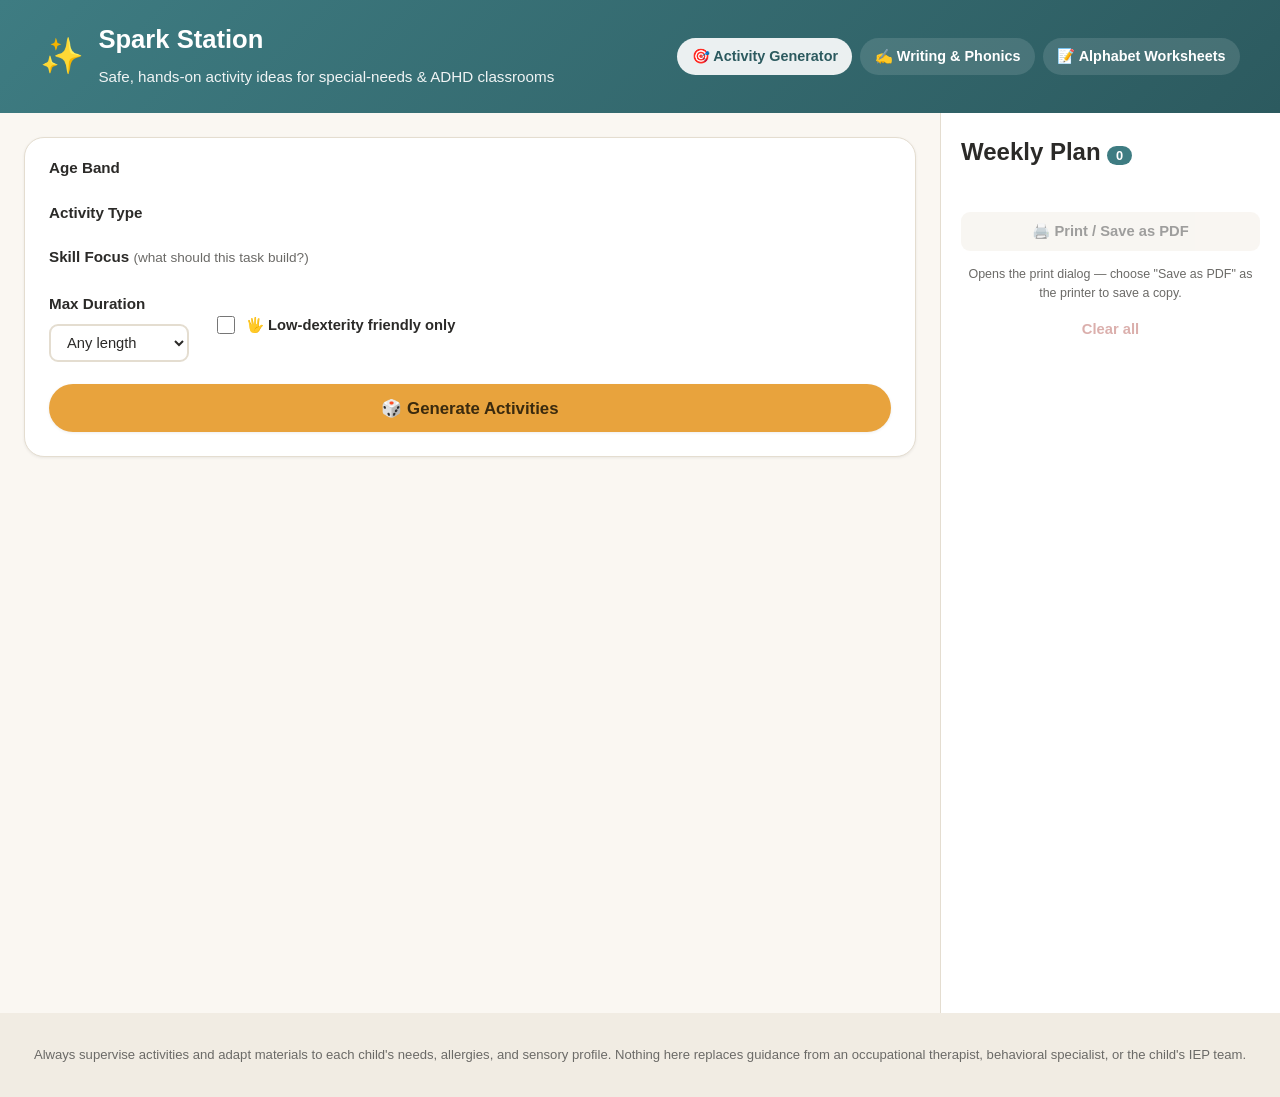
==== index.html @ 494ace29 "Add printable A-Z alphabet worksheets with editable trace-your-name New alphabet-worksheets.html pag" ====
<!DOCTYPE html>
<html lang="en">
<head>
  <meta charset="UTF-8" />
  <meta name="viewport" content="width=device-width, initial-scale=1.0" />
  <title>Spark Station — Activity Generator</title>
  <meta name="description" content="Generate safe, age-banded activities and science mini-experiments for special-needs and ADHD classrooms, then build a printable weekly plan." />
  <link rel="stylesheet" href="css/styles.css" />
</head>
<body>

  <header class="site-header">
    <div class="header-inner">
      <div class="brand">
        <span class="brand-emoji" aria-hidden="true">✨</span>
        <div>
          <h1>Spark Station</h1>
          <p class="tagline">Safe, hands-on activity ideas for special-needs &amp; ADHD classrooms</p>
        </div>
      </div>
      <nav class="site-nav" aria-label="Site sections">
        <a href="index.html" class="nav-link active">🎯 Activity Generator</a>
        <a href="writing.html" class="nav-link">✍️ Writing &amp; Phonics</a>
        <a href="alphabet-worksheets.html" class="nav-link">📝 Alphabet Worksheets</a>
      </nav>
    </div>
  </header>

  <main class="app-main">

    <section class="controls-panel" aria-label="Filters">
      <div class="control-group">
        <h2 class="control-label">Age Band</h2>
        <div id="age-toggle" class="toggle-group" role="group" aria-label="Age band"></div>
      </div>

      <div class="control-group">
        <h2 class="control-label">Activity Type</h2>
        <div id="category-chips" class="chip-group" role="group" aria-label="Activity category"></div>
      </div>

      <div class="control-group">
        <h2 class="control-label">Skill Focus <span class="control-sublabel">(what should this task build?)</span></h2>
        <div id="benefit-chips" class="chip-group" role="group" aria-label="Skill focus"></div>
      </div>

      <div class="control-group control-row">
        <div>
          <label class="control-label" for="duration-select">Max Duration</label>
          <select id="duration-select" class="select-input">
            <option value="">Any length</option>
            <option value="10">10 min or less</option>
            <option value="15">15 min or less</option>
            <option value="20">20 min or less</option>
            <option value="30">30 min or less</option>
          </select>
        </div>
        <div class="dexterity-field">
          <label class="checkbox-label">
            <input type="checkbox" id="dexterity-toggle" />
            <span>🖐 Low-dexterity friendly only</span>
          </label>
        </div>
      </div>

      <button type="button" id="generate-btn" class="btn btn-generate">
        <span aria-hidden="true">🎲</span> Generate Activities
      </button>
    </section>

    <section class="results-section" aria-label="Generated activities">
      <div id="results-grid" class="results-grid"></div>
      <p id="empty-state" class="empty-state" hidden>
        No activities match those filters yet — try widening the age band, activity type, or duration.
      </p>
    </section>
  </main>

  <aside class="plan-drawer" aria-label="Weekly plan">
    <div class="plan-header">
      <h2>Weekly Plan <span id="plan-count" class="plan-count-badge">0</span></h2>
    </div>
    <ul id="plan-list" class="plan-list"></ul>
    <div class="plan-actions">
      <button type="button" id="print-plan-btn" class="btn btn-secondary" disabled>🖨️ Print / Save as PDF</button>
      <p class="print-hint">Opens the print dialog — choose "Save as PDF" as the printer to save a copy.</p>
      <button type="button" id="clear-plan-btn" class="btn btn-text" disabled>Clear all</button>
    </div>
  </aside>

  <footer class="site-footer">
    <p>Always supervise activities and adapt materials to each child's needs, allergies, and sensory profile. Nothing here replaces guidance from an occupational therapist, behavioral specialist, or the child's IEP team.</p>
  </footer>

  <div id="modal-backdrop" class="modal-backdrop" hidden>
    <div class="modal" role="dialog" aria-modal="true" aria-labelledby="modal-title">
      <button type="button" id="modal-close" class="modal-close" aria-label="Close details">✕</button>
      <div id="modal-body" class="modal-body"></div>
    </div>
  </div>

  <div id="print-sheet" class="print-sheet" aria-hidden="true"></div>

  <script src="js/activities-data.js"></script>
  <script src="js/app.js"></script>
</body>
</html>
---- css/styles.css ----
/* Spark Station — calm, high-contrast, low-motion styling suited to
   classrooms working with sensory-sensitive and ADHD kids (the teacher
   using this app, not the kids, but the palette stays gentle regardless). */

:root {
  --bg: #FAF7F2;
  --surface: #FFFFFF;
  --surface-alt: #F1ECE3;
  --ink: #2B2A28;
  --muted: #6B6A67;
  --border: #E4DDD0;
  --primary: #3E7C82;
  --primary-dark: #2C5A5F;
  --primary-contrast: #FFFFFF;
  --accent: #E8A33D;
  --danger: #B0504A;
  --radius-lg: 20px;
  --radius-md: 14px;
  --radius-sm: 9px;
  --shadow-sm: 0 1px 3px rgba(43, 42, 40, 0.08);
  --shadow-md: 0 6px 20px rgba(43, 42, 40, 0.10);
  --font: -apple-system, BlinkMacSystemFont, "Segoe UI", Roboto, Helvetica, Arial, sans-serif;
}

* { box-sizing: border-box; }

html, body {
  margin: 0;
  padding: 0;
}

body {
  font-family: var(--font);
  background: var(--bg);
  color: var(--ink);
  line-height: 1.5;
  display: grid;
  grid-template-columns: 1fr 340px;
  grid-template-areas:
    "header header"
    "main aside"
    "footer footer";
  min-height: 100vh;
}

@media (max-width: 900px) {
  body {
    grid-template-columns: 1fr;
    grid-template-areas:
      "header"
      "main"
      "aside"
      "footer";
  }
}

h1, h2, h3, h4 { margin: 0 0 0.4em; line-height: 1.25; }

/* ---------- Header ---------- */
.site-header {
  grid-area: header;
  background: linear-gradient(135deg, var(--primary), var(--primary-dark));
  color: var(--primary-contrast);
  padding: 1.5rem 1.5rem;
}

.header-inner {
  max-width: 1200px;
  margin: 0 auto;
  display: flex;
  align-items: center;
  justify-content: space-between;
  flex-wrap: wrap;
  gap: 1rem;
}

.site-nav { display: flex; gap: 0.5rem; flex-wrap: wrap; }
.nav-link {
  color: var(--primary-contrast);
  text-decoration: none;
  font-weight: 600;
  font-size: 0.9rem;
  padding: 0.5rem 0.9rem;
  border-radius: 999px;
  background: rgba(255, 255, 255, 0.12);
  transition: background 0.15s ease;
  white-space: nowrap;
}
.nav-link:hover { background: rgba(255, 255, 255, 0.22); }
.nav-link.active { background: rgba(255, 255, 255, 0.9); color: var(--primary-dark); }

.brand { display: flex; align-items: center; gap: 0.9rem; }
.brand-emoji { font-size: 2.2rem; }
.brand h1 { font-size: 1.6rem; }
.tagline { margin: 0.15rem 0 0; opacity: 0.92; font-size: 0.95rem; }

/* ---------- Main layout ---------- */
.app-main {
  grid-area: main;
  padding: 1.5rem;
  max-width: 1200px;
}

.controls-panel {
  background: var(--surface);
  border: 1px solid var(--border);
  border-radius: var(--radius-lg);
  padding: 1.25rem 1.5rem 1.5rem;
  box-shadow: var(--shadow-sm);
  margin-bottom: 1.5rem;
}

.control-group { margin-bottom: 1.1rem; }
.control-group:last-of-type { margin-bottom: 1.4rem; }

.control-label {
  font-size: 0.95rem;
  font-weight: 700;
  color: var(--ink);
  margin-bottom: 0.5rem;
  display: block;
}
.control-sublabel { font-weight: 400; color: var(--muted); font-size: 0.85rem; }

.control-row {
  display: flex;
  flex-wrap: wrap;
  gap: 1.5rem;
  align-items: center;
}

.toggle-group, .chip-group {
  display: flex;
  flex-wrap: wrap;
  gap: 0.5rem;
}

.toggle-btn {
  border: 2px solid var(--border);
  background: var(--surface);
  color: var(--ink);
  padding: 0.5rem 1rem;
  border-radius: 999px;
  font-size: 0.9rem;
  font-weight: 600;
  cursor: pointer;
  transition: background 0.15s ease, border-color 0.15s ease, color 0.15s ease, transform 0.1s ease;
}
.toggle-btn:hover { border-color: var(--primary); transform: translateY(-1px); }
.toggle-btn.active {
  background: var(--primary);
  border-color: var(--primary);
  color: var(--primary-contrast);
}

.chip {
  border: 2px solid var(--chip-color, var(--border));
  background: var(--surface);
  color: var(--ink);
  padding: 0.45rem 0.9rem;
  border-radius: 999px;
  font-size: 0.88rem;
  font-weight: 600;
  cursor: pointer;
  display: inline-flex;
  align-items: center;
  gap: 0.35rem;
  transition: background 0.15s ease, color 0.15s ease, transform 0.1s ease;
}
.chip:hover { transform: translateY(-1px); }
.chip.active {
  background: var(--chip-color, var(--primary));
  color: #fff;
}
.chip-benefit { --chip-color: var(--accent); }
.chip-emoji { font-size: 1rem; }

.select-input {
  border: 2px solid var(--border);
  border-radius: var(--radius-sm);
  padding: 0.5rem 0.75rem;
  font-size: 0.92rem;
  font-family: inherit;
  color: var(--ink);
  background: var(--surface);
}

.checkbox-label {
  display: inline-flex;
  align-items: center;
  gap: 0.5rem;
  font-size: 0.92rem;
  font-weight: 600;
  cursor: pointer;
}
.checkbox-label input { width: 18px; height: 18px; accent-color: var(--primary); cursor: pointer; }

.btn {
  border: none;
  border-radius: var(--radius-sm);
  padding: 0.65rem 1.1rem;
  font-size: 0.92rem;
  font-weight: 700;
  font-family: inherit;
  cursor: pointer;
  transition: background 0.15s ease, transform 0.1s ease, box-shadow 0.15s ease;
}
.btn:disabled { opacity: 0.45; cursor: not-allowed; }

.btn-generate {
  background: var(--accent);
  color: #3A2A0E;
  font-size: 1.05rem;
  padding: 0.85rem 1.5rem;
  border-radius: 999px;
  box-shadow: var(--shadow-sm);
  width: 100%;
}
.btn-generate:hover { transform: translateY(-1px); box-shadow: var(--shadow-md); }

.btn-primary { background: var(--primary); color: #fff; }
.btn-primary:hover { background: var(--primary-dark); }

.btn-secondary { background: var(--surface-alt); color: var(--ink); }
.btn-secondary:hover { background: var(--border); }

.btn-added { background: #E4F1E0; color: #2F5A28; }

.btn-text { background: transparent; color: var(--danger); font-weight: 600; }
.btn-text:hover { text-decoration: underline; }

/* ---------- Results ---------- */
.results-grid {
  display: grid;
  grid-template-columns: repeat(auto-fill, minmax(270px, 1fr));
  gap: 1.1rem;
}

.empty-state {
  background: var(--surface);
  border: 1px dashed var(--border);
  border-radius: var(--radius-md);
  padding: 2rem;
  text-align: center;
  color: var(--muted);
}

.activity-card {
  background: var(--surface);
  border: 1px solid var(--border);
  border-top: 5px solid var(--card-color, var(--primary));
  border-radius: var(--radius-md);
  padding: 1.1rem 1.2rem 1.3rem;
  box-shadow: var(--shadow-sm);
  display: flex;
  flex-direction: column;
  transition: box-shadow 0.15s ease, transform 0.15s ease;
}
.activity-card:hover { box-shadow: var(--shadow-md); transform: translateY(-2px); }

.card-top {
  display: flex;
  align-items: center;
  justify-content: space-between;
  margin-bottom: 0.5rem;
}

.card-category {
  font-size: 0.82rem;
  font-weight: 700;
  color: var(--card-color, var(--primary));
  text-transform: uppercase;
  letter-spacing: 0.02em;
}

.icon-btn {
  border: none;
  background: var(--surface-alt);
  color: var(--ink);
  width: 32px;
  height: 32px;
  border-radius: 999px;
  cursor: pointer;
  font-size: 1rem;
  display: inline-flex;
  align-items: center;
  justify-content: center;
  transition: background 0.15s ease, transform 0.2s ease;
}
.icon-btn:hover { background: var(--border); }
.refresh-btn:active { transform: rotate(180deg); }

.card-title { font-size: 1.15rem; margin-bottom: 0.55rem; }

.card-badges { display: flex; flex-wrap: wrap; gap: 0.4rem; margin-bottom: 0.6rem; }
.badge {
  background: var(--surface-alt);
  color: var(--ink);
  font-size: 0.78rem;
  font-weight: 600;
  padding: 0.25rem 0.6rem;
  border-radius: 999px;
}
.badge-dex { background: #E4F1E0; color: #2F5A28; }

.card-benefits-label {
  font-size: 0.76rem;
  font-weight: 700;
  text-transform: uppercase;
  letter-spacing: 0.03em;
  color: var(--muted);
  margin: 0.3rem 0 0.3rem;
}
.card-benefits { display: flex; flex-wrap: wrap; gap: 0.35rem; margin-bottom: 0.7rem; }
.pill {
  background: #FDF3E3;
  color: #8A5A12;
  border: 1px solid #F1D9A8;
  font-size: 0.76rem;
  font-weight: 600;
  padding: 0.2rem 0.55rem;
  border-radius: 999px;
  cursor: default;
}

.card-materials {
  font-size: 0.85rem;
  color: var(--muted);
  margin: 0 0 0.9rem;
  flex-grow: 1;
}

.card-actions { display: flex; gap: 0.5rem; flex-wrap: wrap; }
.card-actions .btn { flex: 1; min-width: 120px; }

/* ---------- Plan drawer ---------- */
.plan-drawer {
  grid-area: aside;
  background: var(--surface);
  border-left: 1px solid var(--border);
  padding: 1.5rem 1.25rem;
  position: sticky;
  top: 0;
  align-self: start;
  height: 100vh;
  overflow-y: auto;
}

@media (max-width: 900px) {
  .plan-drawer { border-left: none; border-top: 1px solid var(--border); position: static; height: auto; }
}

.plan-header { display: flex; align-items: center; gap: 0.5rem; margin-bottom: 1rem; }
.plan-count-badge {
  background: var(--primary);
  color: #fff;
  font-size: 0.8rem;
  font-weight: 700;
  padding: 0.1rem 0.55rem;
  border-radius: 999px;
}

.plan-list { list-style: none; margin: 0 0 1.2rem; padding: 0; display: flex; flex-direction: column; gap: 0.5rem; }
.plan-empty { color: var(--muted); font-size: 0.88rem; }

.plan-item {
  display: flex;
  align-items: center;
  gap: 0.5rem;
  background: var(--surface-alt);
  border-radius: var(--radius-sm);
  padding: 0.55rem 0.7rem;
  font-size: 0.88rem;
}
.plan-item-emoji { flex-shrink: 0; }
.plan-item-title { flex-grow: 1; font-weight: 600; }
.plan-item-benefits { flex-shrink: 0; font-size: 0.85rem; }
.plan-item-duration { flex-shrink: 0; color: var(--muted); font-size: 0.8rem; }
.plan-remove-btn { width: 24px; height: 24px; font-size: 0.8rem; flex-shrink: 0; }

.plan-actions { display: flex; flex-direction: column; gap: 0.5rem; }

/* ---------- Footer ---------- */
.site-footer {
  grid-area: footer;
  background: var(--surface-alt);
  color: var(--muted);
  font-size: 0.82rem;
  padding: 1.2rem 1.5rem;
  text-align: center;
}

/* ---------- Modal ---------- */
.modal-backdrop {
  position: fixed;
  inset: 0;
  background: rgba(43, 42, 40, 0.55);
  display: flex;
  align-items: center;
  justify-content: center;
  padding: 1.5rem;
  z-index: 100;
}
.modal-backdrop[hidden] { display: none; }

.modal {
  background: var(--surface);
  border-radius: var(--radius-lg);
  max-width: 620px;
  width: 100%;
  max-height: 88vh;
  overflow-y: auto;
  padding: 1.75rem 2rem 2rem;
  position: relative;
  box-shadow: 0 20px 60px rgba(0,0,0,0.25);
}

.modal-close {
  position: absolute;
  top: 1rem;
  right: 1rem;
  border: none;
  background: var(--surface-alt);
  width: 34px;
  height: 34px;
  border-radius: 999px;
  font-size: 1rem;
  cursor: pointer;
}
.modal-close:hover { background: var(--border); }

.modal-category {
  display: inline-block;
  font-weight: 700;
  font-size: 0.85rem;
  color: var(--card-color, var(--primary));
  text-transform: uppercase;
  letter-spacing: 0.02em;
  margin-bottom: 0.4rem;
}

.modal-body h2 { font-size: 1.5rem; margin-bottom: 0.7rem; }
.modal-body h4 { margin-top: 1.4rem; margin-bottom: 0.4rem; font-size: 1rem; color: var(--primary-dark); }
.modal-body ul, .modal-body ol { margin: 0; padding-left: 1.3rem; }
.modal-body li { margin-bottom: 0.35rem; }
.modal-body p { margin: 0.3rem 0; }

.safety-list li { color: #7A3A34; }
.tips-list li { color: var(--primary-dark); }
.benefits-list li { color: #8A5A12; }

.modal-actions { margin-top: 1.6rem; }
.modal-actions .btn { width: 100%; }

body.modal-open { overflow: hidden; }

/* ---------- Reduced motion ---------- */
@media (prefers-reduced-motion: reduce) {
  * { transition: none !important; animation: none !important; }
}

/* ---------- Print (Weekly Plan — full activity details) ---------- */
.print-activity {
  break-inside: avoid;
  margin-bottom: 2rem;
  padding-bottom: 1.5rem;
  border-bottom: 1px solid #ccc;
}
.print-activity:last-child { border-bottom: none; }

/* ==================== Writing & Phonics page ==================== */

.writing-page { display: block; }

.writing-main {
  max-width: 1000px;
  margin: 0 auto;
  padding: 1.5rem;
}

.speech-notice {
  background: #FDF3E3;
  border: 1px solid #F1D9A8;
  color: #8A5A12;
  border-radius: var(--radius-sm);
  padding: 0.75rem 1rem;
  font-size: 0.88rem;
  margin: 0 0 1rem;
}

.mode-tabs {
  display: flex;
  gap: 0.5rem;
  margin-bottom: 1.25rem;
  flex-wrap: wrap;
}

.mode-tab {
  border: 2px solid var(--border);
  background: var(--surface);
  color: var(--ink);
  padding: 0.65rem 1.2rem;
  border-radius: 999px;
  font-size: 0.95rem;
  font-weight: 700;
  cursor: pointer;
  transition: background 0.15s ease, border-color 0.15s ease, color 0.15s ease;
}
.mode-tab.active { background: var(--primary); border-color: var(--primary); color: #fff; }

.mode-panel[hidden] { display: none; }

.btn-text-wide {
  background: transparent;
  color: var(--primary-dark);
  font-weight: 600;
  text-decoration: underline;
  padding: 0.5rem;
  width: 100%;
  text-align: center;
  margin-top: 0.75rem;
}
.btn-text-wide:hover { color: var(--danger); }

/* ---- Tracing ---- */

.trace-layout {
  background: var(--surface);
  border: 1px solid var(--border);
  border-radius: var(--radius-lg);
  padding: 1.5rem;
  box-shadow: var(--shadow-sm);
  display: grid;
  grid-template-columns: 260px 1fr;
  gap: 1.5rem;
  align-items: start;
}

@media (max-width: 750px) {
  .trace-layout { grid-template-columns: 1fr; }
}

.trace-controls { display: flex; flex-direction: column; }

.color-swatches { display: flex; gap: 0.5rem; flex-wrap: wrap; }
.color-swatch {
  width: 34px;
  height: 34px;
  border-radius: 999px;
  border: 3px solid transparent;
  background: var(--sw-color);
  cursor: pointer;
  padding: 0;
}
.color-swatch.active { border-color: var(--ink); }

.trace-current-label {
  font-size: 1.05rem;
  font-weight: 700;
  color: var(--primary-dark);
  margin: 1rem 0 0.75rem;
}

.trace-rhyme {
  font-size: 0.95rem;
  font-style: italic;
  color: #8A5A12;
  background: #FDF3E3;
  border: 1px solid #F1D9A8;
  border-radius: var(--radius-sm);
  padding: 0.6rem 0.8rem;
  margin: 0 0 0.75rem;
}
.trace-rhyme[hidden] { display: none; }

.trace-action-row {
  display: flex;
  gap: 0.5rem;
  margin-bottom: 0.5rem;
}
.trace-action-row .btn { flex: 1; padding-left: 0.5rem; padding-right: 0.5rem; }

.trace-canvas-wrap {
  display: flex;
  justify-content: center;
  align-items: center;
  background: var(--surface-alt);
  border-radius: var(--radius-md);
  padding: 0.5rem;
}

#trace-canvas {
  width: 100%;
  max-width: 560px;
  aspect-ratio: 1 / 1;
  background: #fff;
  border-radius: var(--radius-md);
  border: 2px solid var(--border);
  cursor: crosshair;
  touch-action: none;
}

/* ---- Phonics & Spelling ---- */

.phonics-layout {
  background: var(--surface);
  border: 1px solid var(--border);
  border-radius: var(--radius-lg);
  padding: 1.5rem;
  box-shadow: var(--shadow-sm);
}

.phonics-word-actions {
  display: flex;
  gap: 0.5rem;
  flex-wrap: wrap;
  margin: 1rem 0 1.5rem;
}
.phonics-word-actions .btn { flex: 1; min-width: 140px; }

.phonics-blanks {
  display: flex;
  justify-content: center;
  gap: 0.6rem;
  flex-wrap: wrap;
  margin-bottom: 1.5rem;
}

.phonics-blank {
  width: 56px;
  height: 64px;
  border-bottom: 4px solid var(--primary);
  background: var(--surface-alt);
  border-radius: var(--radius-sm) var(--radius-sm) 4px 4px;
  display: flex;
  align-items: center;
  justify-content: center;
  font-size: 2rem;
  font-weight: 800;
  color: var(--primary-dark);
}
.phonics-blank.filled { background: #E4F1E0; border-color: #4C7A3F; }

.phonics-celebrate {
  text-align: center;
  font-size: 1.3rem;
  font-weight: 700;
  color: #2F5A28;
  margin-bottom: 1.25rem;
}

.phonics-tiles {
  display: flex;
  justify-content: center;
  gap: 0.6rem;
  flex-wrap: wrap;
}

.phonics-tile {
  width: 56px;
  height: 56px;
  border-radius: var(--radius-sm);
  border: 2px solid var(--accent);
  background: #FDF3E3;
  color: #8A5A12;
  font-size: 1.6rem;
  font-weight: 800;
  cursor: pointer;
  transition: transform 0.1s ease, background 0.15s ease;
}
.phonics-tile:hover:not(:disabled) { transform: translateY(-2px); }
.phonics-tile:disabled,
.phonics-tile.used {
  opacity: 0;
  pointer-events: none;
}
.phonics-tile.shake {
  animation: tile-shake 0.4s ease;
  background: #FBE4E1;
  border-color: var(--danger);
}

@keyframes tile-shake {
  0%, 100% { transform: translateX(0); }
  25% { transform: translateX(-6px); }
  75% { transform: translateX(6px); }
}

@media (prefers-reduced-motion: reduce) {
  .phonics-tile.shake { animation: none; }
}

.phonics-done-actions[hidden] { display: none; }
.phonics-done-actions { text-align: center; margin-bottom: 1rem; }

.btn-print { width: 100%; }
.print-hint {
  text-align: center;
  font-size: 0.78rem;
  color: var(--muted);
  margin: 0.4rem 0 0;
}

/* ---- Printable work sheet (Writing & Phonics) ---- */

.print-sheet { display: none; }

.print-sheet-inner { padding: 1rem; color: #1a1a1a; }
.print-sheet-brand { font-size: 0.95rem; font-weight: 700; color: #444; }
.print-sheet-inner h2 { font-size: 1.6rem; margin: 0.4rem 0 1.2rem; }
.print-meta {
  display: flex;
  gap: 2.5rem;
  font-size: 1.05rem;
  margin-bottom: 2rem;
  padding-bottom: 0.75rem;
  border-bottom: 1px solid #ccc;
}
.print-sheet-image-wrap { text-align: center; }
.print-sheet-image-wrap img {
  max-width: 100%;
  width: 420px;
  border: 2px solid #333;
  border-radius: 12px;
}
.print-rhyme { font-style: italic; font-size: 1.05rem; margin-top: 0.75rem; }
.print-word-display {
  text-align: center;
  font-size: 4.5rem;
  font-weight: 800;
  letter-spacing: 0.1em;
  border: 3px solid #333;
  border-radius: 16px;
  padding: 1.5rem;
  margin: 0 auto;
  max-width: 500px;
}

@media print {
  body > *:not(#print-sheet) { display: none !important; }
  #print-sheet { display: block !important; }
}

/* ==================== Alphabet Worksheets page ==================== */

.ws-name-input { max-width: 320px; }

.letter-nav {
  display: grid;
  grid-template-columns: repeat(13, 1fr);
  gap: 0.4rem;
}
@media (max-width: 700px) {
  .letter-nav { grid-template-columns: repeat(7, 1fr); }
}

.letter-nav-btn {
  border: 2px solid var(--border);
  background: var(--surface);
  color: var(--ink);
  border-radius: var(--radius-sm);
  padding: 0.5rem 0;
  font-size: 1rem;
  font-weight: 700;
  cursor: pointer;
  transition: background 0.15s ease, border-color 0.15s ease, color 0.15s ease;
}
.letter-nav-btn:hover { border-color: var(--primary); }
.letter-nav-btn.active { background: var(--primary); border-color: var(--primary); color: #fff; }

.ws-toolbar {
  display: flex;
  align-items: center;
  justify-content: space-between;
  gap: 1rem;
  margin: 1.25rem 0 1rem;
}
.ws-current-label { font-weight: 700; color: var(--primary-dark); font-size: 1.05rem; }

.ws-print-actions {
  display: flex;
  flex-wrap: wrap;
  gap: 0.6rem;
  align-items: center;
  margin-bottom: 1.5rem;
}
.ws-print-actions .btn { flex: 1; min-width: 200px; }
.ws-print-actions .print-hint { flex-basis: 100%; margin: 0.2rem 0 0; }

.worksheet-preview { display: flex; flex-direction: column; gap: 1.5rem; }

.worksheet-page {
  background: var(--surface);
  border: 1px solid var(--border);
  border-radius: var(--radius-lg);
  padding: 1.5rem;
  box-shadow: var(--shadow-sm);
}

.worksheet-title { font-size: 1.6rem; margin-bottom: 1rem; color: var(--primary-dark); }

.worksheet-row {
  display: grid;
  grid-template-columns: 1fr 1fr;
  gap: 1rem;
  margin-bottom: 1rem;
}
@media (max-width: 700px) {
  .worksheet-row { grid-template-columns: 1fr; }
}

.worksheet-box {
  background: var(--surface-alt);
  border-radius: var(--radius-md);
  padding: 1rem 1.1rem;
  margin-bottom: 1rem;
}
.worksheet-row .worksheet-box { margin-bottom: 0; }

.worksheet-label { font-weight: 700; color: var(--primary-dark); margin: 0 0 0.75rem; }
.worksheet-note { font-size: 0.82rem; color: var(--muted); font-style: italic; margin-top: 0.6rem; }

.ws-grid {
  display: grid;
  grid-template-columns: repeat(4, 1fr);
  gap: 0.5rem;
}
.ws-grid-cell {
  background: var(--surface);
  border: 2px solid var(--border);
  border-radius: 999px;
  aspect-ratio: 1 / 1;
  display: flex;
  align-items: center;
  justify-content: center;
  font-size: 1.3rem;
  font-weight: 700;
  color: var(--ink);
}

.ws-pictures { display: flex; flex-wrap: wrap; gap: 0.9rem; }
.ws-picture { display: flex; flex-direction: column; align-items: center; gap: 0.25rem; width: 72px; }
.ws-picture-emoji { font-size: 2.2rem; }
.ws-picture-label { font-size: 0.72rem; color: var(--muted); text-align: center; }

.ws-trace-img {
  display: block;
  max-width: 100%;
  height: auto;
  margin: 0 auto 0.6rem;
}
.ws-trace-img:last-child { margin-bottom: 0; }
.ws-trace-letter { max-width: 320px; }
.ws-trace-word, .ws-trace-name { max-width: 100%; }

@media print {
  .worksheet-page { break-after: page; break-inside: avoid; border: none; box-shadow: none; padding: 0.3rem 0; }
  .worksheet-page:last-child { break-after: auto; }
  .worksheet-title { font-size: 1.15rem; margin-bottom: 0.5rem; }
  .worksheet-row { gap: 0.5rem; margin-bottom: 0.5rem; }
  .worksheet-box { padding: 0.5rem 0.6rem; margin-bottom: 0.5rem; }
  .worksheet-label { margin-bottom: 0.3rem; font-size: 0.85rem; }
  .ws-grid { gap: 0.25rem; }
  .ws-grid-cell { font-size: 0.8rem; }
  .ws-pictures { gap: 0.5rem; }
  .ws-picture { width: 48px; }
  .ws-picture-emoji { font-size: 1.3rem; }
  .ws-picture-label { font-size: 0.58rem; }
  .worksheet-note { font-size: 0.7rem; margin-top: 0.3rem; }
  .ws-trace-letter { max-width: 150px; }
  .ws-trace-word, .ws-trace-name { max-width: none; max-height: 55px; width: auto; margin: 0 auto 0.25rem; }
  .ws-trace-img:last-child { margin-bottom: 0; }
}
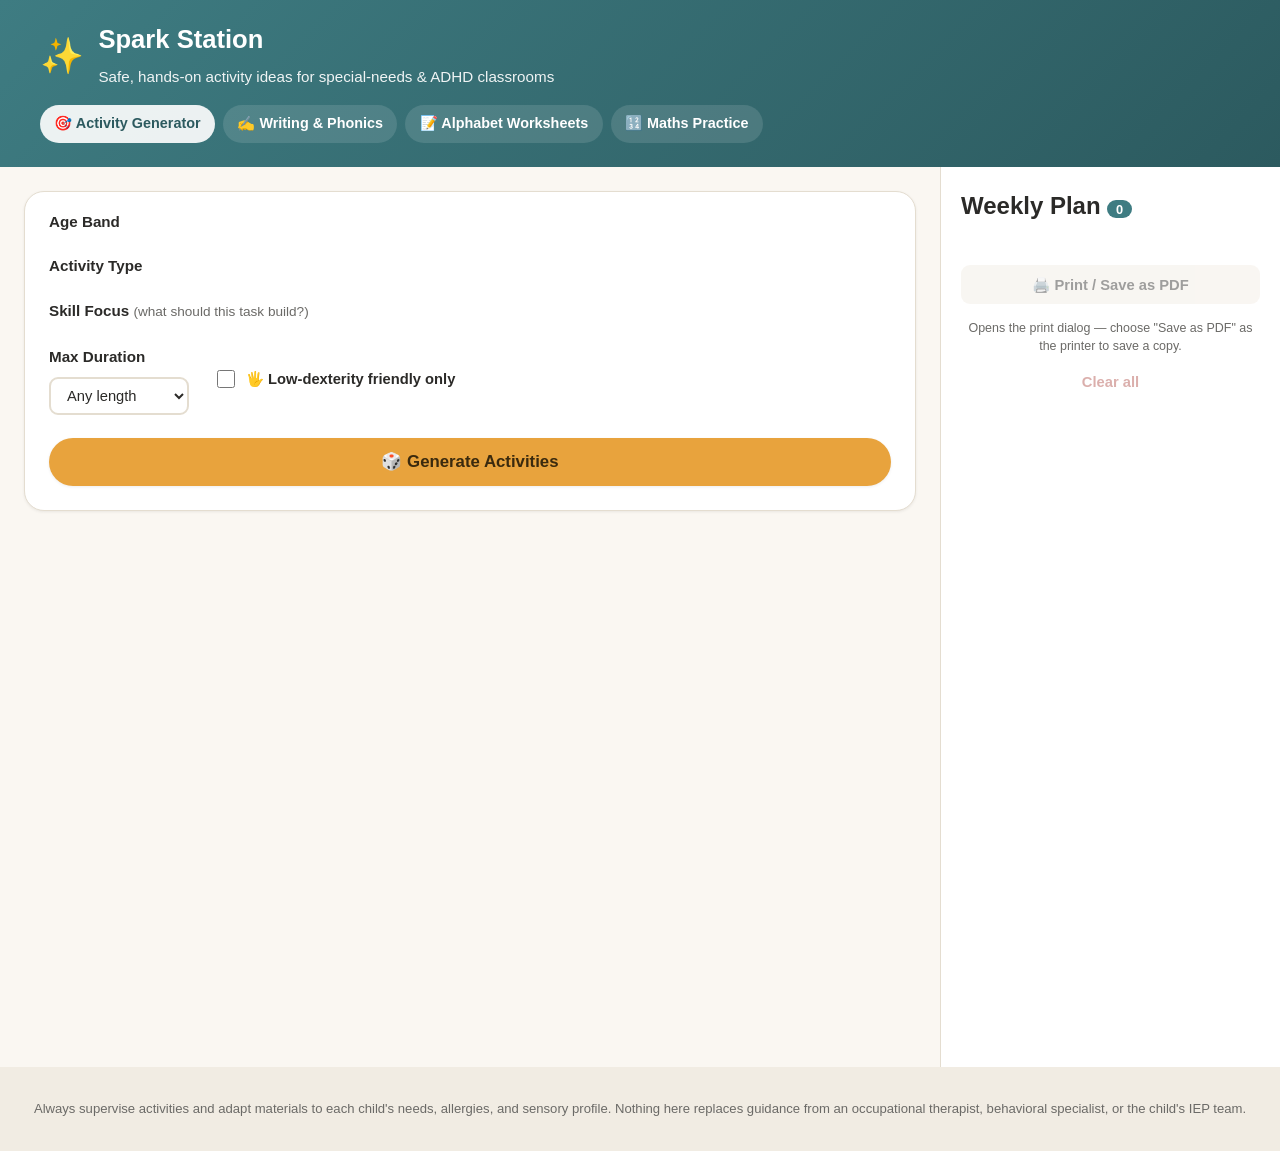
==== commit c3e95f8c: "Add printable Maths Practice page using CPA-style diagrams New maths-worksheets.html page, linked fr" ====
--- a/index.html
+++ b/index.html
@@ -22,6 +22,7 @@
         <a href="index.html" class="nav-link active">🎯 Activity Generator</a>
         <a href="writing.html" class="nav-link">✍️ Writing &amp; Phonics</a>
         <a href="alphabet-worksheets.html" class="nav-link">📝 Alphabet Worksheets</a>
+        <a href="maths-worksheets.html" class="nav-link">🔢 Maths Practice</a>
       </nav>
     </div>
   </header>
--- a/css/styles.css
+++ b/css/styles.css
@@ -871,3 +871,118 @@
   .ws-trace-word, .ws-trace-name { max-width: none; max-height: 55px; width: auto; margin: 0 auto 0.25rem; }
   .ws-trace-img:last-child { margin-bottom: 0; }
 }
+
+/* ==================== Maths Practice page ==================== */
+
+.maths-preview, .maths-print-grid {
+  display: grid;
+  grid-template-columns: repeat(auto-fill, minmax(260px, 1fr));
+  gap: 1.1rem;
+}
+
+.maths-problem {
+  background: var(--surface);
+  border: 1px solid var(--border);
+  border-radius: var(--radius-md);
+  padding: 1.1rem 1.2rem;
+  box-shadow: var(--shadow-sm);
+  break-inside: avoid;
+}
+
+.maths-problem-label { font-weight: 700; color: var(--primary-dark); margin: 0 0 0.9rem; }
+
+.mw-stem { margin-top: 0.9rem; font-size: 0.95rem; }
+
+.mw-answer-box {
+  display: block;
+  width: 90px;
+  height: 60px;
+  border: 2px solid var(--border);
+  border-radius: var(--radius-sm);
+  background: var(--surface-alt);
+  margin: 0 auto;
+}
+.mw-answer-box-inline { display: inline-block; width: 46px; height: 32px; vertical-align: middle; margin: 0 0.2rem; }
+.mw-answer-box-wide { width: 140px; }
+
+.mw-count-row { display: flex; flex-wrap: wrap; gap: 0.4rem; font-size: 1.8rem; margin-bottom: 0.9rem; }
+
+.mw-compare-row { display: flex; gap: 1rem; }
+.mw-compare-group {
+  flex: 1;
+  border: 2px solid var(--border);
+  border-radius: var(--radius-sm);
+  padding: 0.6rem;
+  display: flex;
+  flex-wrap: wrap;
+  gap: 0.3rem;
+  font-size: 1.5rem;
+  align-content: flex-start;
+}
+
+.mw-ten-frame {
+  display: grid;
+  grid-template-columns: repeat(5, 1fr);
+  gap: 6px;
+  width: 200px;
+  margin-bottom: 0.6rem;
+}
+.mw-tf-cell {
+  aspect-ratio: 1 / 1;
+  border: 2px solid var(--border);
+  border-radius: 50%;
+  background: var(--surface);
+}
+.mw-tf-cell.filled { background: var(--primary); border-color: var(--primary-dark); }
+
+.mw-part-whole-svg { width: 190px; height: 145px; display: block; margin: 0 auto; }
+
+.mw-bar-model { margin-bottom: 0.4rem; }
+.mw-bar {
+  background: #FDF3E3;
+  border: 2px solid var(--accent);
+  border-radius: var(--radius-sm);
+  display: flex;
+  align-items: center;
+  justify-content: center;
+  font-weight: 700;
+  color: #8A5A12;
+  min-height: 44px;
+}
+.mw-bar-total { margin-bottom: 6px; }
+.mw-bar-row { display: flex; gap: 6px; }
+.mw-bar-part { background: #E4F1E0; border-color: #4C7A3F; color: #2F5A28; }
+.mw-bar-part-b { background: #E3EDF5; border-color: var(--primary); color: var(--primary-dark); }
+
+.mw-number-line {
+  display: flex;
+  justify-content: space-between;
+  border-top: 3px solid #333;
+  padding-top: 10px;
+  margin-top: 0.5rem;
+  position: relative;
+}
+.mw-nl-tick { border-left: 2px solid #333; height: 10px; }
+.mw-nl-num { position: relative; left: -6px; top: 12px; font-size: 0.7rem; color: var(--muted); white-space: nowrap; }
+
+.mw-array { display: flex; flex-direction: column; gap: 6px; margin-bottom: 0.4rem; }
+.mw-array-row { display: flex; gap: 6px; }
+.mw-array-dot { width: 18px; height: 18px; border-radius: 50%; background: var(--primary); display: inline-block; }
+
+.mw-fraction-shape {
+  display: grid;
+  gap: 2px;
+  width: 220px;
+  height: 60px;
+  border: 2px solid #333;
+  border-radius: 6px;
+  overflow: hidden;
+  margin-bottom: 0.4rem;
+}
+.mw-frac-cell { background: var(--surface); border-right: 1px solid #333; }
+.mw-frac-cell:last-child { border-right: none; }
+.mw-frac-cell.shaded { background: var(--primary); }
+
+@media print {
+  .maths-problem { box-shadow: none; }
+}
